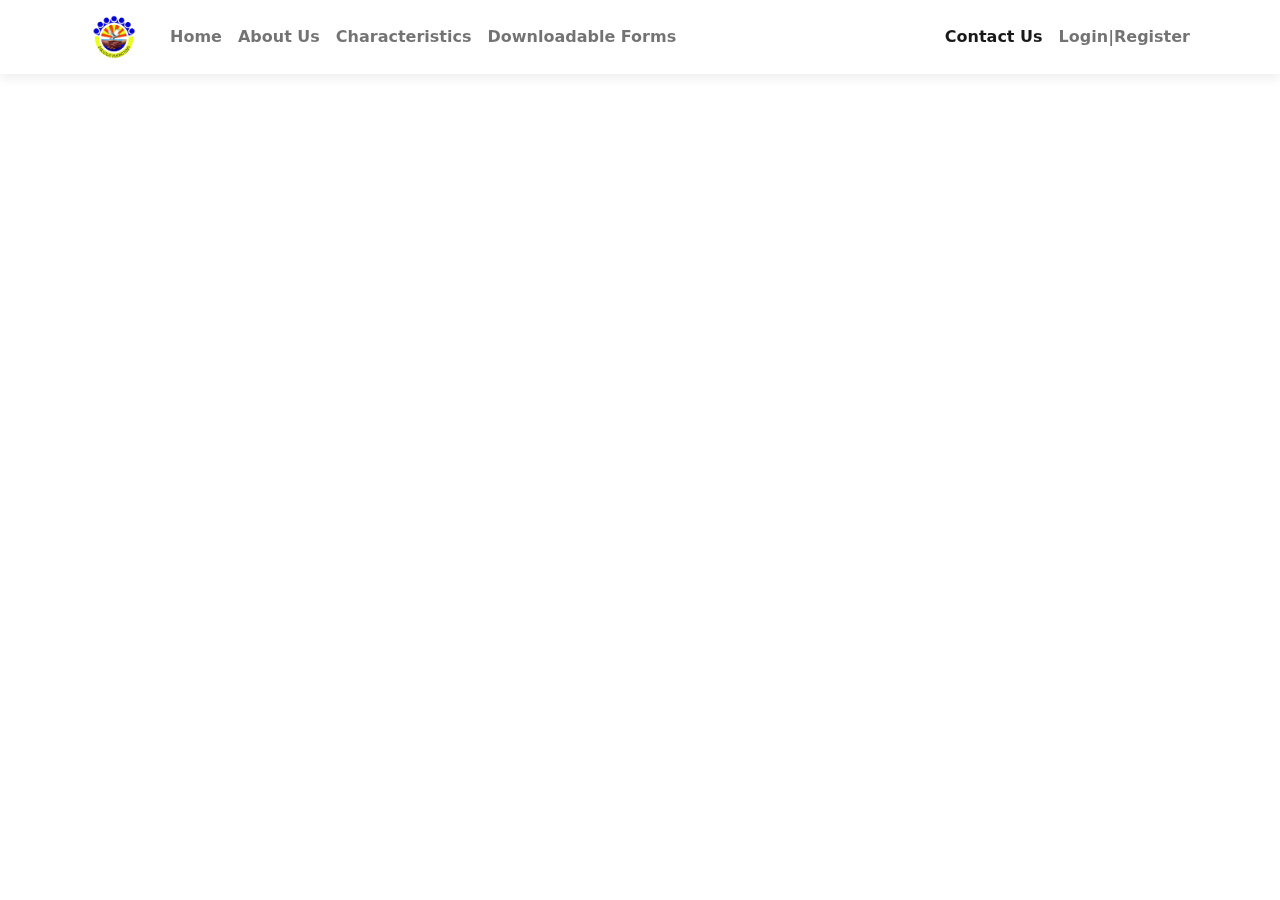
==== contact.html @ 6e9095bb "add some features"" ====
<!DOCTYPE html>
<html lang="en">
<head>
    <meta charset="UTF-8">
    <meta http-equiv="X-UA-Compatible" content="IE=edge">
    <meta name="viewport" content="width=device-width, initial-scale=1.0">

     <!-- Bootstrap CSS -->
    <link rel="stylesheet" href="./css/bootstrap.min.css">
    <link rel="stylesheet" href="https://use.fontawesome.com/releases/v5.15.4/css/all.css" integrity="sha384-DyZ88mC6Up2uqS4h/KRgHuoeGwBcD4Ng9SiP4dIRy0EXTlnuz47vAwmeGwVChigm" crossorigin="anonymous">
    <link rel="stylesheet" href="./css/contact.css">
    <title>Barangay - Pasong Tamo</title>
</head>
<body>
    <nav class="navbar fw-bold fixed-top bg-white navbar-expand-lg navbar-light navbar-style">
        <div class="container">
          <a class="navbar-brand" href="#"><img class="logo" src="./img/logo.png" alt=""></a>
          
          <button class="navbar-toggler" type="button" data-bs-toggle="collapse" data-bs-target="#navbarNav" aria-controls="navbarNav" aria-expanded="false" aria-label="Toggle navigation">
            <span class="navbar-toggler-icon"></span>
          </button>
          <div class="collapse navbar-collapse justify-content-between" id="navbarNav">
            <ul class="navbar-nav mr-auto">
              <li class="nav-item">
                <a class="nav-link" href="home.html">Home</a>
              </li>
              <li class="nav-item">
                <a class="nav-link" href="about.html">About Us</a>
              </li>
              <li class="nav-item">
                <a class="nav-link" href="characteristics.html">Characteristics</a>
              </li>
              <li class="nav-item">
                <a class="nav-link" href="#">Downloadable Forms</a>
              </li>
            </ul>

            <ul class="navbar-nav ml-auto">
                <li class="nav-item">
                    <a class="nav-link active" href="#">Contact Us</a>
                </li>
                <li class="nav-item">
                    <a class="nav-link" href="#">Login|Register</a>
                </li>
            </ul>
          </div>
        </div>
      </nav>

      <!-- <section class="footer">
        <div class="grid">
          <div class="left">
            <img src="./img/logo.png" class="foot-logo" alt="">
              <div class="mid">
                <a href="https://www.facebook.com/Banjopilar"><i class="fab fa-facebook fa-2x"></i><p class="tabi">Truly Amazing Kap</p></a>
              </div>
          </div>
          <div class="right">
            <a href="https://quezoncity.gov.ph/">Quezon City Website</a>
              <a href="https://comelec.gov.ph/">Comelec Website</a>
              <a href="https://www.pcso.gov.ph/">Philippine Charity Sweepstakes Office</a>
              <a href="https://quezoncity.gov.ph/departments/quezon-city-police-district/">Quezon City Police Department</a>
              <a href="https://lawphil.net/">Philippne Laws and Jurisprudence Databank</a>
          </div>
        </div>
      </section>

      <div class="copy">
        <p>Copyright &copy; 2022</p>
      </div> -->
<script src="./js/bootstrap.bundle.min.js"></script>
</body>
</html>
---- css/contact.css ----
@import url('https://fonts.googleapis.com/css2?family=Lato:wght@300;400;700&display=swap');
@import url('https://fonts.googleapis.com/css2?family=Poppins:wght@300;500;700&family=Roboto:wght@300;400;700&display=swap');

*{
    margin: 0;
    padding: 0;
}

.header {
    height: 100vh;
}

.navbar-style {
    box-shadow: 0 5px 10px #efefef;
}

.logo {
    height: 48px;
    padding: 2px 10px;
}

section {
    padding-top: 50px;
    padding-bottom: 50px;
    position: relative;
}

.profile {
    position: absolute;
    top: 42%;
    right: 9%;
    width: 35%;
}

/* .footer {
    background: #20272E;
    padding-top: 50px;
    padding-bottom: 50px;
}

.grid {
    display: grid;
    grid-template-columns: repeat(2, 1fr);
    grid-template-rows: 150px;
    gap: 1em;
    position: relative;
}

.left {
    display: block;
}

.foot-logo {
    display: block;
    height: 30%;
    margin-left: auto;
    margin-right: auto;

}

.fa-facebook {
    position: absolute;
    left: 0;

}

.mid {
    width: 200px;
    display: block;
    margin-left: auto;
    margin-right: auto;
    text-align: center;
    position: relative;
}

.mid a {
    color: white;
    text-decoration: none;
}

.tabi {
    width: 200px;
    text-align: center;
    margin-left: 10px;
    margin-top: 10px;
    
}

.right {
    display: flex;
    flex-direction: column;
}

.right a {
    color: white;
    text-decoration: none;
    width: fit-content;
    line-height: 1.6;
}

a:hover {
    color: yellow;
    transition: all 0.4s ease;
}

.copy {
    background: #20272E;
    height: 35px;
    border-top: 1px solid #fff;
}

.copy p {
    text-align: center;
    margin: 5px 0;
    color: white;
} */
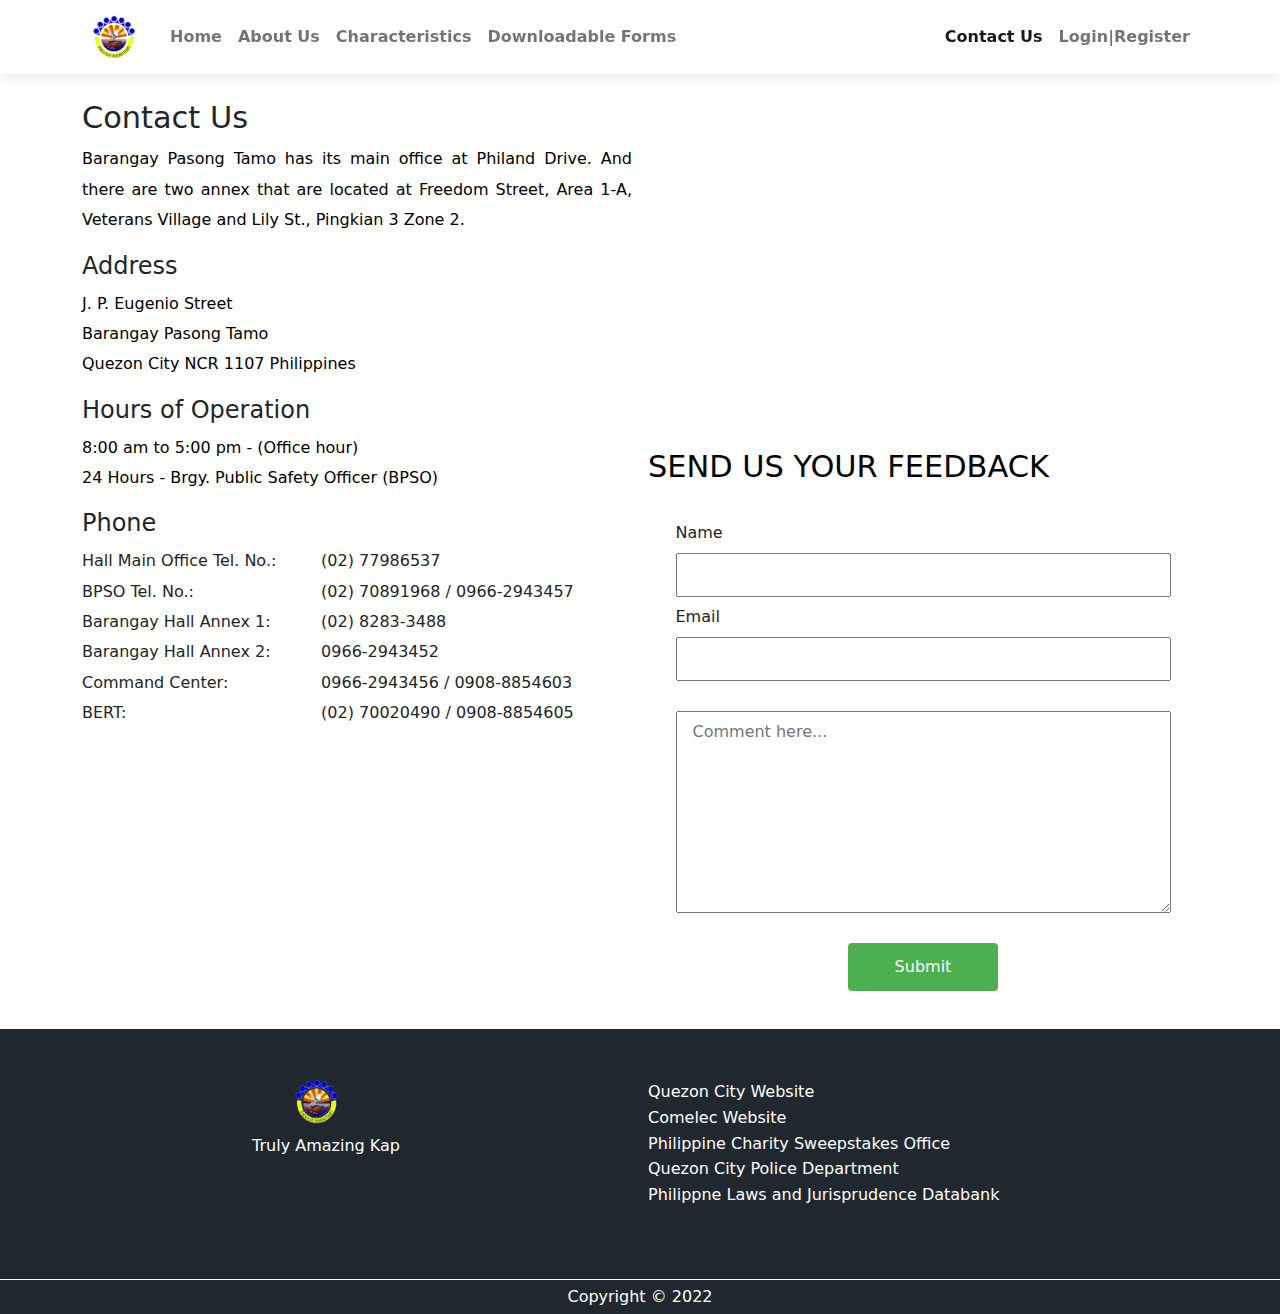
==== commit 94a4438a: "finish modules" ====
--- a/contact.html
+++ b/contact.html
@@ -14,7 +14,7 @@
 <body>
     <nav class="navbar fw-bold fixed-top bg-white navbar-expand-lg navbar-light navbar-style">
         <div class="container">
-          <a class="navbar-brand" href="#"><img class="logo" src="./img/logo.png" alt=""></a>
+          <a class="navbar-brand" href="index.html"><img class="logo" src="./img/logo.png" alt=""></a>
           
           <button class="navbar-toggler" type="button" data-bs-toggle="collapse" data-bs-target="#navbarNav" aria-controls="navbarNav" aria-expanded="false" aria-label="Toggle navigation">
             <span class="navbar-toggler-icon"></span>
@@ -47,7 +47,77 @@
         </div>
       </nav>
 
-      <!-- <section class="footer">
+      <section>
+        <div class="container">
+          <div class="grid-details">
+            <div class="right-detail">
+              <div class="con">
+                <h1>Contact Us</h1>
+              </div>
+                  <div class="info">
+                    <p>Barangay Pasong Tamo has its main office at Philand Drive. And there are two annex that are located at Freedom Street, Area 1-A, Veterans Village and Lily St., Pingkian 3 Zone 2.</p>
+                    <h4>Address</h4>
+                    <p>J. P. Eugenio Street <br>
+                      Barangay Pasong Tamo <br>
+                      Quezon City NCR 1107 Philippines</p>
+                    <h4>Hours of Operation</h4>
+                    <p>8:00 am to 5:00 pm - (Office hour) <br>
+                      24 Hours - Brgy. Public Safety Officer (BPSO)
+                    </p>
+                    <h4>Phone</h4>
+                    <table class="mobile">
+                      <tr>
+                        <td><span> Hall Main Office Tel. No.:</span></td>
+                        <td>(02) 77986537</td>
+                      </tr>
+                      <tr>
+                        <td><span>BPSO Tel. No.:</td></span>
+                        <td>(02) 70891968 / 0966-2943457</td>
+                      </tr>
+                      <tr>
+                        <td><span>Barangay Hall Annex 1:</td></span>
+                        <td>(02) 8283-3488</td>
+                      </tr>
+                      <tr>
+                        <td><span>Barangay Hall Annex 2:</td></span>
+                        <td>0966-2943452</td>
+                      </tr>
+                      <tr>
+                        <td><span>Command Center:</td></span>
+                        <td>0966-2943456 / 0908-8854603</td>
+                      </tr>
+                      <tr>
+                        <td><span>BERT:</td><span></span>
+                        <td>(02) 70020490 / 0908-8854605</td>
+                      </tr>
+                    </table>
+                  </div>
+            </div>
+            <div class="left-detail">
+              <iframe class="location" src="https://www.google.com/maps/embed?pb=!1m18!1m12!1m3!1d3859.655437874682!2d121.04736211422879!3d14.675485179172986!2m3!1f0!2f0!3f0!3m2!1i1024!2i768!4f13.1!3m3!1m2!1s0x3397b730f4874a05%3A0x6465748d932bc7ae!2sBarangay%20Pasong%20Tamo!5e0!3m2!1sen!2sph!4v1638684293415!5m2!1sen!2sph" width="600" height="450" style="border:0;" allowfullscreen="" loading="lazy"></iframe>
+
+              <div class="container__form">
+                <h1>send us your feedback</h1>
+                <div class="box"></div>
+                <form method="" action="" class="form-container__inputs">
+
+                  <div class="form-container__input-fields">
+                      <label for="username">Name</label>
+                      <input type="text" id="username" required >
+                      <label for="email">Email</label>
+                      <input type="email" id="email" required>
+                      <textarea class="area" name="textarea" rows="5" cols="30" placeholder="Comment here..."></textarea>
+                  </div>
+
+                  <button class="btn">Submit</button>
+                </form>
+              </div>
+            </div>
+          </div>
+        </div>
+    </section>
+
+      <section class="footer">
         <div class="grid">
           <div class="left">
             <img src="./img/logo.png" class="foot-logo" alt="">
@@ -67,7 +137,7 @@
 
       <div class="copy">
         <p>Copyright &copy; 2022</p>
-      </div> -->
+      </div>
 <script src="./js/bootstrap.bundle.min.js"></script>
 </body>
 </html>--- a/css/contact.css
+++ b/css/contact.css
@@ -21,7 +21,7 @@
 
 section {
     padding-top: 50px;
-    padding-bottom: 50px;
+    padding-bottom: 150px;
     position: relative;
 }
 
@@ -32,7 +32,83 @@
     width: 35%;
 }
 
-/* .footer {
+.grid-details {
+    display: grid;
+    padding-top: 50px;
+    grid-template-columns: repeat(2, 1fr);
+    grid-template-rows: min-max(300px, auto);
+    gap: 1em;
+    position: relative;
+}
+
+.con h1 {
+    font-size: 1.9rem;
+}
+
+.right-detail .info p {
+    text-align: justify;
+    line-height: 1.9rem;
+    color: black;
+}
+
+.location {
+    width: 100%;
+    height: 40%;
+}
+
+.mobile {
+    line-height: 1.9rem;
+    width: 100%;
+}
+
+.container__form {
+    margin: 0 auto;
+}
+
+.container__form h1 {
+    color: black;
+    font-size: 1.9rem;
+    margin-top: 30px;
+    align-self: center;
+    text-transform: uppercase;
+}
+
+.form-container__inputs {
+    height: 85%;
+    width: 100%;
+    padding-top: 20px;
+    padding-bottom: 50px;
+    display: flex;
+    justify-content: center;
+    align-items: center;
+    flex-direction: column;
+    position: relative;  
+}
+
+.form-container__input-fields {
+    position: relative;
+    display: flex;
+    flex-direction: column;
+    line-height: 40px;
+    width: 90%;
+}
+
+.form-container__input-fields .area {
+    margin: 30px 0;
+    text-indent: 1em;
+}
+
+.btn {
+    background-color: #4CAF50;
+    border: none;
+    color: white;
+    padding: 12px 25px;
+    text-decoration: none;
+    cursor: pointer;
+    width: 150px;
+}
+
+.footer {
     background: #20272E;
     padding-top: 50px;
     padding-bottom: 50px;
@@ -113,4 +189,4 @@
     text-align: center;
     margin: 5px 0;
     color: white;
-} */+}